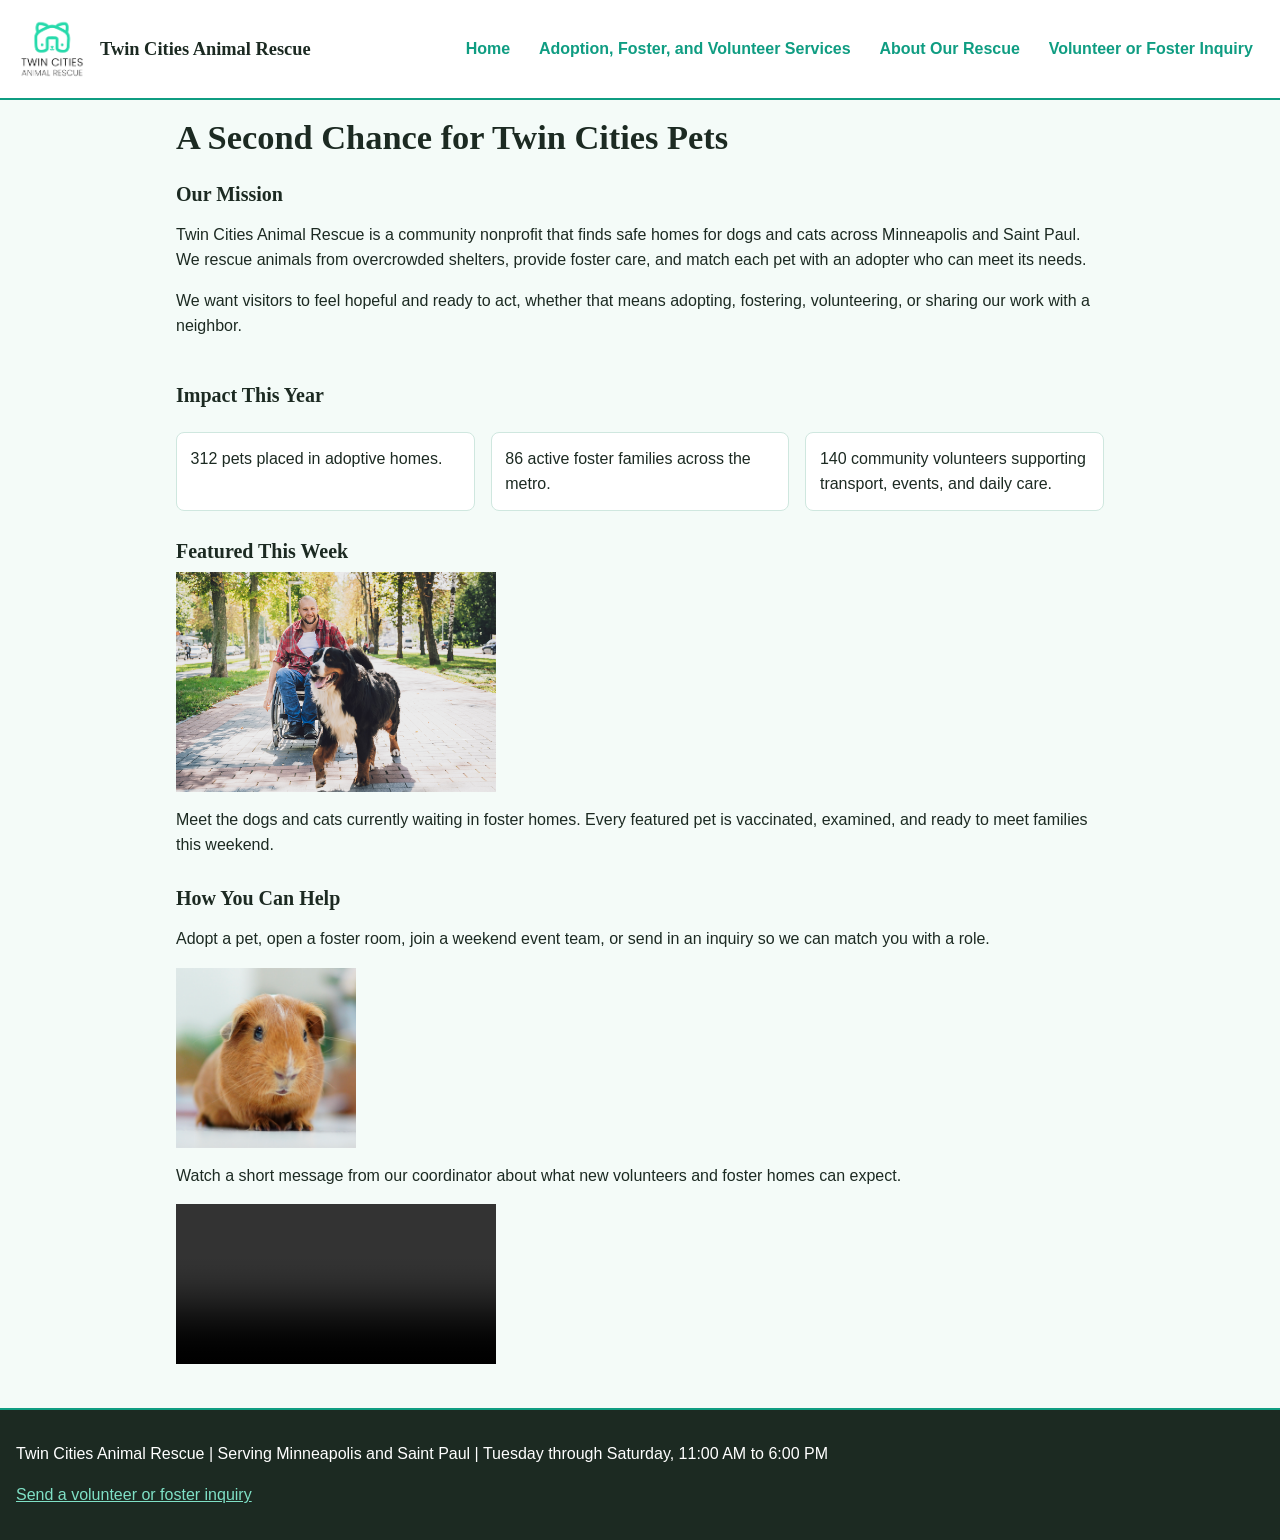
==== index.html @ 15c04748 "Add files via upload" ====
<!DOCTYPE html>
<html lang="en">
<head>
  <meta charset="UTF-8">
  <meta name="viewport" content="width=device-width, initial-scale=1.0">
  <title>Twin Cities Animal Rescue | Home</title>
  <link rel="stylesheet" href="styles.css">
</head>
<body>
  <header>
    <p>
      <img src="rescue-logo_c.png" width="72" alt="Twin Cities Animal Rescue circular logo">
      Twin Cities Animal Rescue
    </p>
    <nav>
      <ul>
        <li><a href="index.html">Home</a></li>
        <li><a href="services.html">Adoption, Foster, and Volunteer Services</a></li>
        <li><a href="about.html">About Our Rescue</a></li>
        <li><a href="contact.html">Volunteer or Foster Inquiry</a></li>
      </ul>
    </nav>
  </header>
  <main>
    <h1>A Second Chance for Twin Cities Pets</h1>
    <section>
      <h2>Our Mission</h2>
      <p>Twin Cities Animal Rescue is a community nonprofit that finds safe homes for dogs and cats across Minneapolis and Saint Paul. We rescue animals from overcrowded shelters, provide foster care, and match each pet with an adopter who can meet its needs.</p>
      <p>We want visitors to feel hopeful and ready to act, whether that means adopting, fostering, volunteering, or sharing our work with a neighbor.</p>
    </section>
    <section class="impact-stats">
      <h2>Impact This Year</h2>
      <p>312 pets placed in adoptive homes.</p>
      <p>86 active foster families across the metro.</p>
      <p>140 community volunteers supporting transport, events, and daily care.</p>
    </section>
    <section>
      <h2>Featured This Week</h2>
      <picture>
        <source media="(min-width: 800px)" srcset="rescue-feature-large_c.png">
        <img src="rescue-feature-small_c.png" width="320" alt="A smiling man in a wheelchair on a tree-lined path beside a large Bernese mountain dog">
      </picture>
      <p>Meet the dogs and cats currently waiting in foster homes. Every featured pet is vaccinated, examined, and ready to meet families this weekend.</p>
    </section>
    <section>
      <h2>How You Can Help</h2>
      <p>Adopt a pet, open a foster room, join a weekend event team, or send in an inquiry so we can match you with a role.</p>
      <p>
        <img src="rescue-pet_c.png" width="180" alt="Orange guinea pig with a white blaze looking toward the camera">
      </p>
      <p>Watch a short message from our coordinator about what new volunteers and foster homes can expect.</p>
      <video controls width="320">
        <source src="rescue-message_c.mp4" type="video/mp4">
        Your browser does not support embedded video. The coordinator message welcomes new volunteers and foster families and explains how Twin Cities Animal Rescue matches people with pets that need care.
      </video>
    </section>
  </main>
  <footer>
    <p>Twin Cities Animal Rescue | Serving Minneapolis and Saint Paul | Tuesday through Saturday, 11:00 AM to 6:00 PM</p>
    <p><a href="contact.html">Send a volunteer or foster inquiry</a></p>
  </footer>
</body>
</html>
---- styles.css ----
/* Twin Cities Animal Rescue
   Colors: cream #F4FBF8, white #FFFFFF, ink #1C2A22, teal #0F9D82
   Fonts: Georgia (headings), Arial (body)
   Mobile-first + Flexbox + one media query at 700px
*/

* {
  box-sizing: border-box;
}

body {
  margin: 0;
  font-family: Arial, Helvetica, sans-serif;
  font-size: 16px;
  line-height: 1.55;
  color: #1c2a22;
  background-color: #f4fbf8;
}

img,
video {
  max-width: 100%;
  height: auto;
  display: block;
}

header img {
  width: 72px;
  height: auto;
}

a {
  color: #0f9d82;
}

a:hover,
a:focus {
  color: #0b7a66;
}

header,
footer {
  background-color: #ffffff;
  border-bottom: 2px solid #0f9d82;
}

footer {
  border-bottom: none;
  border-top: 2px solid #0f9d82;
  background-color: #1c2a22;
  color: #ffffff;
}

footer a {
  color: #7fe0c6;
}

header,
main,
footer {
  padding: 1rem;
}

header {
  display: flex;
  flex-direction: column;
  gap: 0.75rem;
}

header p {
  display: flex;
  align-items: center;
  gap: 0.75rem;
  margin: 0;
  font-family: Georgia, "Times New Roman", serif;
  font-size: 1.15rem;
  font-weight: bold;
}

nav ul {
  display: flex;
  flex-direction: column;
  gap: 0.4rem;
  list-style: none;
  margin: 0;
  padding: 0;
}

nav a {
  display: block;
  padding: 0.55rem 0.7rem;
  text-decoration: none;
  font-weight: bold;
  border-radius: 6px;
}

nav a:hover,
nav a:focus {
  background-color: #f4fbf8;
}

main {
  max-width: 960px;
  margin: 0 auto;
}

h1,
h2,
legend {
  font-family: Georgia, "Times New Roman", serif;
  line-height: 1.25;
  color: #1c2a22;
}

h1 {
  font-size: 1.75rem;
  margin-top: 0;
}

h2 {
  font-size: 1.25rem;
  margin-bottom: 0.5rem;
}

section {
  margin-bottom: 1.75rem;
}

#impact,
.impact {
  display: flex;
  flex-direction: column;
  gap: 0.75rem;
}

form {
  display: flex;
  flex-direction: column;
  gap: 1rem;
  background-color: #ffffff;
  padding: 1rem;
  border: 1px solid #cfe7df;
  border-radius: 8px;
}

fieldset {
  border: 1px solid #cfe7df;
  border-radius: 8px;
  padding: 0.75rem;
  margin: 0;
}

label {
  display: block;
  font-weight: bold;
  margin-bottom: 0.25rem;
}

input,
select,
textarea,
button {
  font: inherit;
  width: 100%;
  max-width: 100%;
}

input,
select,
textarea {
  padding: 0.5rem;
  border: 1px solid #8aa89d;
  border-radius: 6px;
  background-color: #ffffff;
}

button {
  width: auto;
  background-color: #0f9d82;
  color: #ffffff;
  border: none;
  border-radius: 6px;
  padding: 0.7rem 1.1rem;
  font-weight: bold;
  cursor: pointer;
}

button:hover,
button:focus {
  background-color: #0b7a66;
}

figure {
  margin: 0;
}

figcaption {
  margin-top: 0.4rem;
  font-size: 0.95rem;
  color: #3d524a;
}

video {
  width: 100%;
  max-width: 320px;
}

@media (min-width: 700px) {
  header {
    flex-direction: row;
    align-items: center;
    justify-content: space-between;
  }

  nav ul {
    flex-direction: row;
    flex-wrap: wrap;
  }

  h1 {
    font-size: 2.15rem;
  }

  .impact-stats {
    display: flex;
    flex-wrap: wrap;
    gap: 1rem;
  }

  .impact-stats h2 {
    flex-basis: 100%;
  }

  .impact-stats p {
    flex: 1 1 180px;
    background-color: #ffffff;
    border: 1px solid #cfe7df;
    border-radius: 8px;
    padding: 0.85rem;
    margin: 0;
  }

  form {
    max-width: 34rem;
  }
}
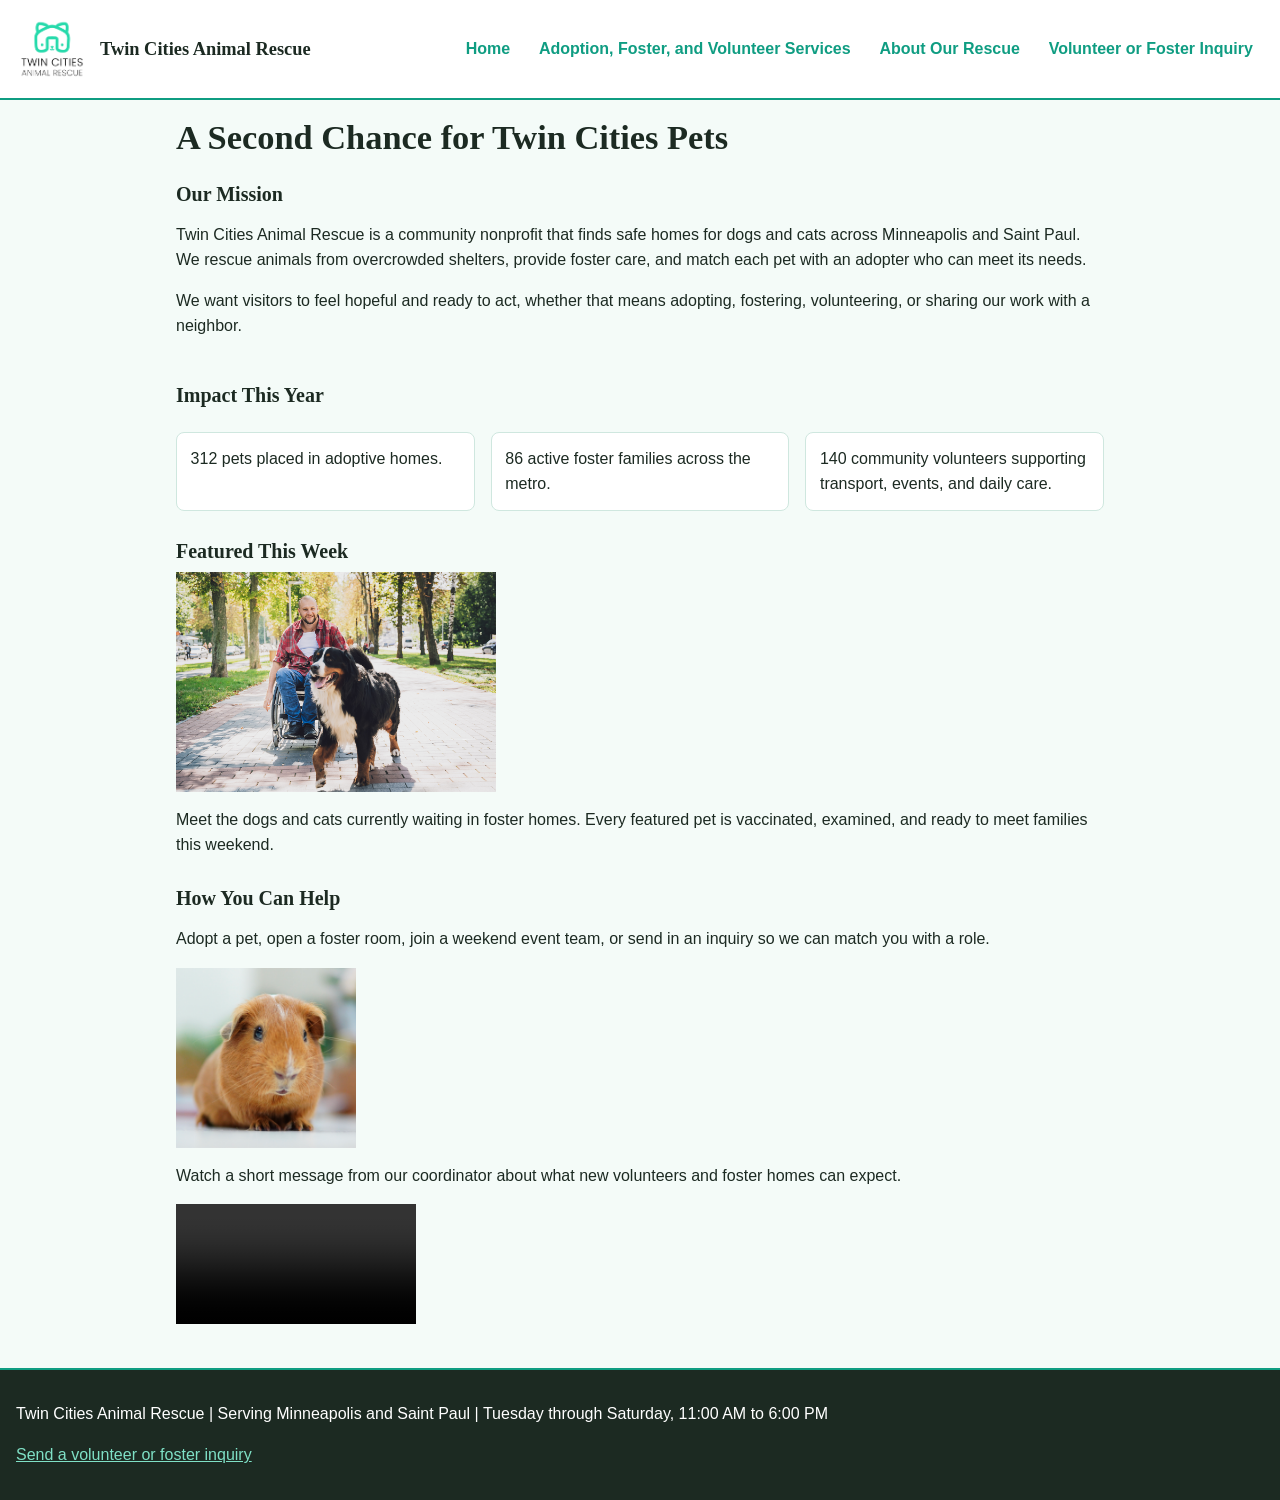
==== commit 57e38504: "Use T4-style video player with working clip" ====
--- a/index.html
+++ b/index.html
@@ -49,10 +49,13 @@
         <img src="rescue-pet_c.png" width="180" alt="Orange guinea pig with a white blaze looking toward the camera">
       </p>
       <p>Watch a short message from our coordinator about what new volunteers and foster homes can expect.</p>
-      <video controls width="320">
-        <source src="rescue-message_c.mp4" type="video/mp4">
-        Your browser does not support embedded video. The coordinator message welcomes new volunteers and foster families and explains how Twin Cities Animal Rescue matches people with pets that need care.
-      </video>
+      <div class="media-card">
+        <video controls preload="metadata">
+          <source src="https://scrap-stickman.github.io/twin-cities-animal-rescue-T4/rescue-message_c.mp4" type="video/mp4">
+          <source src="rescue-message_c.mp4" type="video/mp4">
+          Your browser does not support embedded video. The coordinator message welcomes new volunteers and foster families and explains how Twin Cities Animal Rescue matches people with pets that need care.
+        </video>
+      </div>
     </section>
   </main>
   <footer>
--- a/styles.css
+++ b/styles.css
@@ -27,6 +27,11 @@
 header img {
   width: 72px;
   height: auto;
+}
+
+picture img {
+  width: 100%;
+  max-width: 320px;
 }
 
 a {
@@ -201,8 +206,9 @@
 }
 
 video {
-  width: 100%;
-  max-width: 320px;
+  width: 240px;
+  max-width: 100%;
+  height: auto;
 }
 
 @media (min-width: 700px) {
